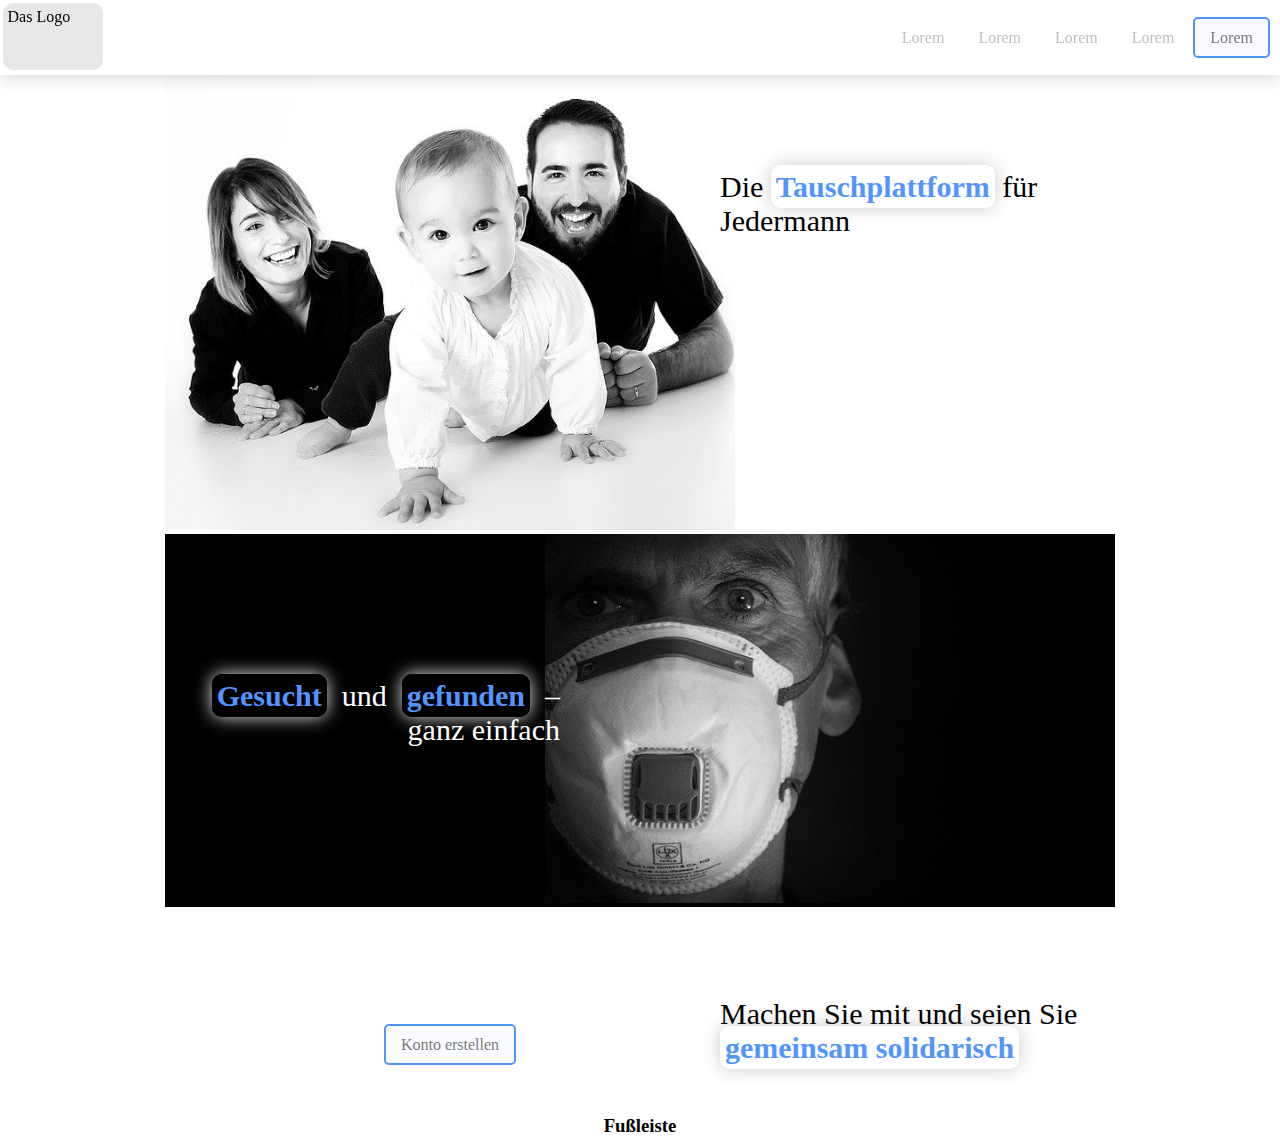
==== index.html @ 8d485190 "Beta-Version der Startseite" ====
<!DOCTYPE html>
<html lang="de">
  <head>
    <link href="style.css" rel="stylesheet" type="text/css">
    <title>Tauschplattform</title>
    <link rel="stylesheet" href="https://use.fontawesome.com/releases/v5.8.2/css/all.css" integrity="sha384-oS3vJWv+0UjzBfQzYUhtDYW+Pj2yciDJxpsK1OYPAYjqT085Qq/1cq5FLXAZQ7Ay" crossorigin="anonymous">
  </head>
  <body>
    <div class="main">
      <div class="header">
        <div class="logo">
          Das Logo
        </div>
        <div class="nav">
          <a href="#">Lorem</a>
          <a href="#">Lorem</a>
          <a href="#">Lorem</a>
          <a href="#">Lorem</a>
          <a class="highlight-btn" href="#">Lorem</a>
        </div>
      </div>
      <div class="content-wrapper">
        <div class="row">
          <div class="aside">
            <img src="family-1237701_640.jpg" />
          </div>
          <div class="aside">
            <span class="slogan-highlight">
              Die
              <b>Tauschplattform</b>
              f&uuml;r Jedermann
            </span>
          </div>
        </div>
        <div class="row">
          <div class="aside">
            <span class="slogan-highlight">
              <b>Gesucht</b>
              &nbsp;und&nbsp;
              <b>gefunden</b>
              &nbsp;&ndash;&nbsp;ganz&nbsp;einfach
            </span>
          </div>
          <div class="aside">
            <img src="mask-4934337_640.jpg" />
          </div>
        </div>
        <div class="row">
          <div class="aside" align="center">
            <a class="highlight-btn incontent" href="#">Konto erstellen</a>
          </div>
          <div class="aside">
            <span class="slogan-highlight">
              Machen&nbsp;Sie&nbsp;mit&nbsp;und&nbsp;seien&nbsp;Sie&nbsp;
              <b>gemeinsam&nbsp;solidarisch</b>
            </span>
          </div>
        </div>
        <div class="row" align="center">
          <h3>Fu&szlig;leiste</h3>
        </div>
      </div>
    </div>
  </body>
</html>
---- style.css ----
/*
// Stylesheet (c) 2020 //
*/

/*
// Import Schriften //
*/

@import url('https://fonts.googleapis.com/css2?family=Lexend+Deca&family=Montserrat:ital,wght@0,100;0,200;0,300;0,400;0,500;0,600;0,700;0,800;0,900;1,100;1,200;1,300;1,400;1,500;1,600;1,700;1,800;1,900&family=Quicksand:wght@300;400;500;600;700&display=swap');

/*
// Allgemeine Styles //
*/





/*
// Fuer mich //
*/



* {
  margin: 0;
  padding: 0;
}


div.main {
  width: 100%;
  box-sizing: content-box;
  height: auto;
}
div.header {
  width: 100%;
  height: 75px;
  background-color: #fff;
  -webkit-box-shadow: 0px 0px 17px 0px rgba(203,203,203,1);
-moz-box-shadow: 0px 0px 17px 0px rgba(203,203,203,1);
box-shadow: 0px 0px 17px 0px rgba(203,203,203,1);
position: fixed;
z-index: 501;
}
div.logo {
  background-color: #E8E8E8;
  width: 100px;
  height: 90%;
  margin-top: 5%;
  margin: 2.5px;
  padding: 5px;
  border-radius: 10px;
  box-sizing: border-box;
  float: left;
}
div.nav {
  float: right;
  padding: 10px;
}
a {
  line-height: 55px;
  height: 55px;
  width: auto;
  padding: 10px 15px;
  text-decoration: none;
  color: #BFBFBF;
  border-radius: 5px;
  transition: color .4s, box-shadow .4s;
}
a:not(.highlight-btn):hover {
  color: #939393;
}
a.highlight-btn {
  color: #7B7B7B;
  border: 2px solid #5395FF;
  background-color: #F9FBFF;
}
a.highlight-btn:hover {
  color: #939393;
  -webkit-box-shadow: 0px 0px 28px 2px rgba(83,149,255,0.21);
-moz-box-shadow: 0px 0px 28px 2px rgba(83,149,255,0.21);
box-shadow: 0px 0px 28px 2px rgba(83,149,255,0.21);
}
a.highlight-btn.incontent {
  position: relative;
  top: 40px;
}
img {
  width: 100%;
}
div.content-wrapper {
  max-width: 950px;
  padding-top: 75px;
  margin: 0 auto;
}
div.row {
  width: 100%;
  height: auto;
  position: relative;
  margin: 0 auto;
}
div.row:after {
    content:"";
    clear:both;
    display:block;
}
div.row:nth-child(1) .aside:first-of-type {
  float: left;
  width: 60%;
  height: 100%;
}
div.row:nth-child(1) .aside:last-of-type {
  float: right;
  width: 40%;
  height: 100%;
}
div.row:nth-child(2) .aside:first-of-type {
  float: left;
  width: 40%;
  height: 100%;
}
div.row:nth-child(2) .aside:last-of-type {
  float: right;
  width: 60%;
  height: 100%;
}
div.row:nth-child(3) .aside:first-of-type {
  float: left;
  width: 60%;
  height: 100%;
}
div.row:nth-child(3) .aside:last-of-type {
  float: right;
  width: 40%;
  height: 100%;
}
div.row:nth-child(1) {
  background-color: #fff;
}
div.row:nth-child(1) span.slogan-highlight {
  color: black;
  font-size: 30px;
  position: relative;
  left: -15px;
  top: 95px;
  text-align: left;
  display: block;
}
div.row:nth-child(1) span.slogan-highlight b {
  color: #5395FF;
  font-size: 30px;
  padding: 5px;
  border-radius: 10px;
  background-color: #fff;
  -webkit-box-shadow: 0px 0px 17px 0px rgba(84,84,84,.3);
-moz-box-shadow: 0px 0px 17px 0px rgba(84,84,84,.3);
box-shadow: 0px 0px 17px 0px rgba(84,84,84,.3);
}
div.row:nth-child(2) {
  background-color: black;
}
div.row:nth-child(2) span.slogan-highlight {
  color: #fff;
  font-size: 30px;
  position: relative;
  right: -15px;
  top: 145px;
  text-align: right;
  display: block;
}
div.row:nth-child(2) span.slogan-highlight b {
  color: #5395FF;
  font-size: 30px;
  padding: 5px;
  border-radius: 10px;
  background-color: #000;
  -webkit-box-shadow: 0px 0px 17px 0px rgba(255,255,255,.9);
-moz-box-shadow: 0px 0px 17px 0px rgba(84,84,84,.3);
box-shadow: 0px 0px 17px 0px rgba(255,255,255,.9);
}
div.row:nth-child(3) {
  padding: 70px 0;
}
div.row:nth-child(3) span.slogan-highlight {
  color: black;
  font-size: 30px;
  position: relative;
  left: -15px;
  top: 20px;
  text-align: left;
  display: block;
  width: 100%;
}
div.row:nth-child(3) span.slogan-highlight b {
  color: #5395FF;
  font-size: 30px;
  padding: 5px;
  border-radius: 10px;
  background-color: #fff;
  -webkit-box-shadow: 0px 0px 17px 0px rgba(84,84,84,.3);
-moz-box-shadow: 0px 0px 17px 0px rgba(84,84,84,.3);
box-shadow: 0px 0px 17px 0px rgba(84,84,84,.3);
}
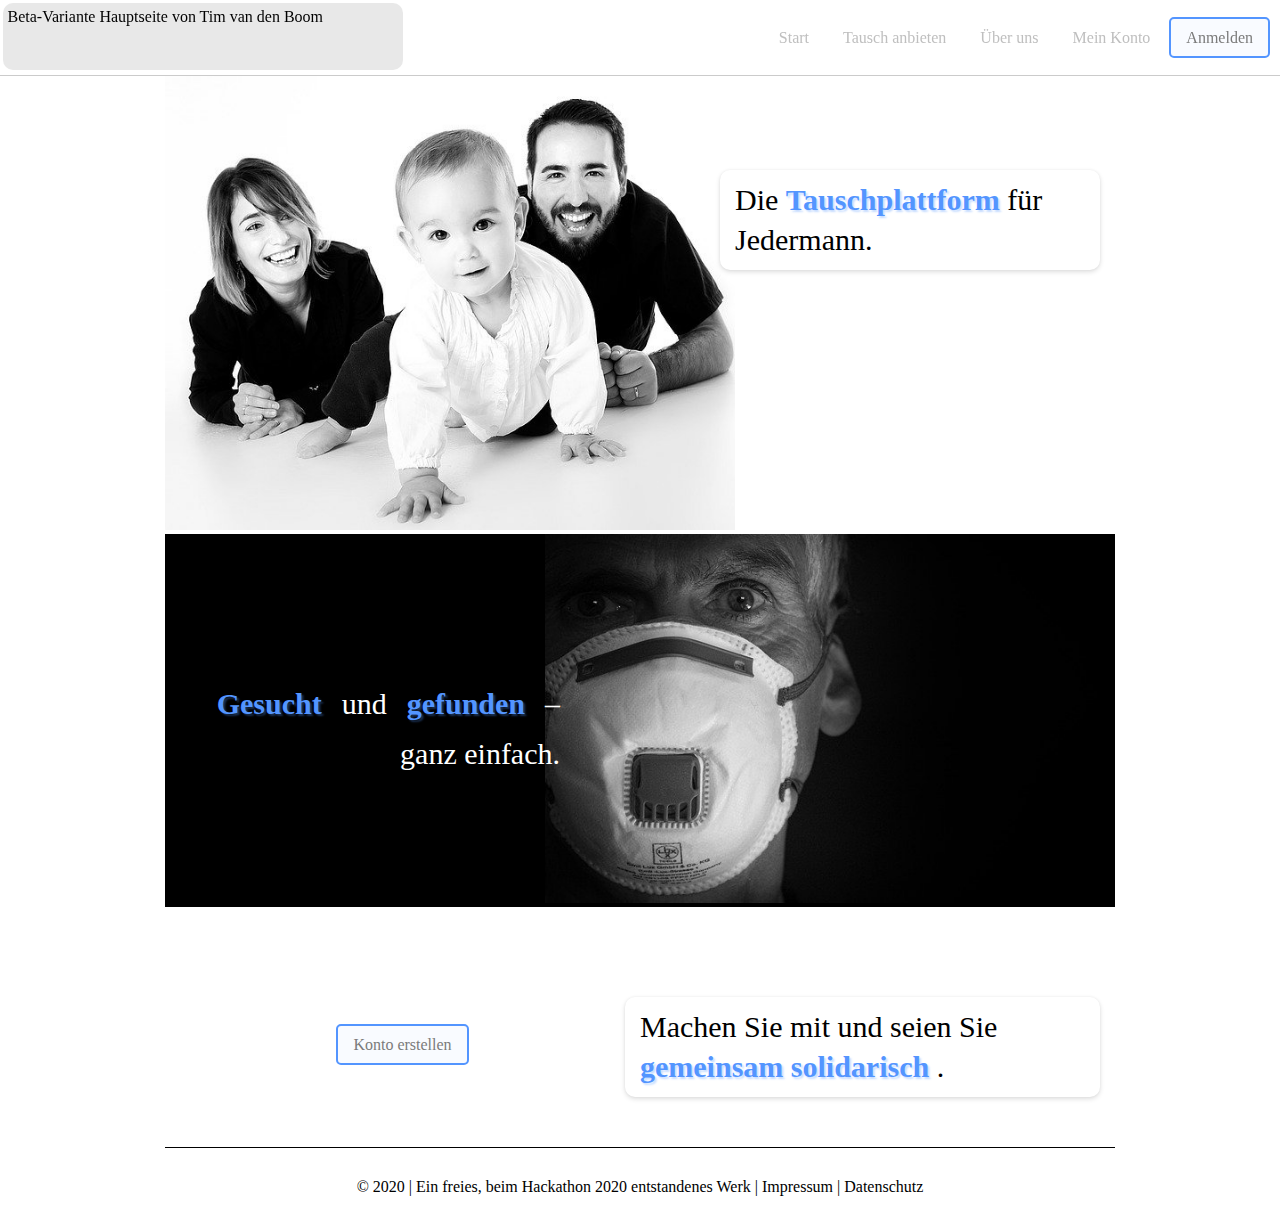
==== commit 72975a6a: "Beta-Variante Startseite von Tim van den Boom" ====
--- a/index.html
+++ b/index.html
@@ -4,19 +4,32 @@
     <link href="style.css" rel="stylesheet" type="text/css">
     <title>Tauschplattform</title>
     <link rel="stylesheet" href="https://use.fontawesome.com/releases/v5.8.2/css/all.css" integrity="sha384-oS3vJWv+0UjzBfQzYUhtDYW+Pj2yciDJxpsK1OYPAYjqT085Qq/1cq5FLXAZQ7Ay" crossorigin="anonymous">
+    <script src="https://ajax.googleapis.com/ajax/libs/jquery/3.4.1/jquery.min.js"></script>
+    <script>
+window.onscroll = function() {scrollFunction()};
+
+function scrollFunction() {
+if (document.body.scrollTop > 50 || document.documentElement.scrollTop > 50) {
+$(".header").css("box-shadow", "0px 0px 17px 0px rgba(203,203,203,1)");
+} else {
+$(".header").css("box-shadow", "0px 0px 0px 1px rgba(203,203,203,1)");
+}
+}
+
+    </script>
   </head>
   <body>
     <div class="main">
       <div class="header">
         <div class="logo">
-          Das Logo
+          Beta-Variante Hauptseite von Tim van den Boom
         </div>
         <div class="nav">
-          <a href="#">Lorem</a>
-          <a href="#">Lorem</a>
-          <a href="#">Lorem</a>
-          <a href="#">Lorem</a>
-          <a class="highlight-btn" href="#">Lorem</a>
+          <a href="#">Start</a>
+          <a href="#">Tausch anbieten</a>
+          <a href="#">&Uuml;ber uns</a>
+          <a href="#">Mein Konto</a>
+          <a class="highlight-btn" href="#">Anmelden</a>
         </div>
       </div>
       <div class="content-wrapper">
@@ -28,7 +41,7 @@
             <span class="slogan-highlight">
               Die
               <b>Tauschplattform</b>
-              f&uuml;r Jedermann
+              f&uuml;r Jedermann.
             </span>
           </div>
         </div>
@@ -38,7 +51,7 @@
               <b>Gesucht</b>
               &nbsp;und&nbsp;
               <b>gefunden</b>
-              &nbsp;&ndash;&nbsp;ganz&nbsp;einfach
+              &nbsp;&ndash;&nbsp;ganz&nbsp;einfach.
             </span>
           </div>
           <div class="aside">
@@ -53,11 +66,12 @@
             <span class="slogan-highlight">
               Machen&nbsp;Sie&nbsp;mit&nbsp;und&nbsp;seien&nbsp;Sie&nbsp;
               <b>gemeinsam&nbsp;solidarisch</b>
+              .
             </span>
           </div>
         </div>
-        <div class="row" align="center">
-          <h3>Fu&szlig;leiste</h3>
+        <div class="row footer">
+          <p>&copy; 2020 | Ein freies, beim Hackathon 2020 entstandenes Werk | Impressum | Datenschutz</p>
         </div>
       </div>
     </div>
--- a/style.css
+++ b/style.css
@@ -19,6 +19,25 @@
 /*
 // Fuer mich //
 */
+
+::-webkit-scrollbar {
+  width: 10px;
+}
+
+/* Track */
+::-webkit-scrollbar-track {
+  background: #E8E8E8;
+}
+
+/* Handle */
+::-webkit-scrollbar-thumb {
+  background: #BFBFBF;
+}
+
+/* Handle on hover */
+::-webkit-scrollbar-thumb:hover {
+  background: #5395FF;
+}
 
 
 
@@ -37,15 +56,16 @@
   width: 100%;
   height: 75px;
   background-color: #fff;
-  -webkit-box-shadow: 0px 0px 17px 0px rgba(203,203,203,1);
--moz-box-shadow: 0px 0px 17px 0px rgba(203,203,203,1);
-box-shadow: 0px 0px 17px 0px rgba(203,203,203,1);
+  transition-duration: .3s;
+  -webkit-box-shadow: 0px 0px 0px 1px rgba(203,203,203,1);
+-moz-box-shadow: 0px 0px 0px 1px rgba(203,203,203,1);
+box-shadow: 0px 0px 0px 1px rgba(203,203,203,1);
 position: fixed;
 z-index: 501;
 }
 div.logo {
   background-color: #E8E8E8;
-  width: 100px;
+  width: 400px;
   height: 90%;
   margin-top: 5%;
   margin: 2.5px;
@@ -127,35 +147,35 @@
 }
 div.row:nth-child(3) .aside:first-of-type {
   float: left;
-  width: 60%;
+  width: 50%;
   height: 100%;
 }
 div.row:nth-child(3) .aside:last-of-type {
   float: right;
-  width: 40%;
+  width: 50%;
   height: 100%;
 }
 div.row:nth-child(1) {
   background-color: #fff;
 }
 div.row:nth-child(1) span.slogan-highlight {
-  color: black;
   font-size: 30px;
   position: relative;
   left: -15px;
   top: 95px;
   text-align: left;
   display: block;
+  line-height: 40px;
+  padding: 10px 15px;
+  border-radius: 10px;
+  background-color: #fff;
+  -webkit-box-shadow: rgba(0, 0, 0, 0.13) 0px 2px 5px, rgba(0, 0, 0, 0.05) 0px 0px 3px;
+      -moz-box-shadow: rgba(0, 0, 0, 0.13) 0px 2px 5px, rgba(0, 0, 0, 0.05) 0px 0px 3px;
+      box-shadow: rgba(0, 0, 0, 0.13) 0px 2px 5px, rgba(0, 0, 0, 0.05) 0px 0px 3px;
 }
 div.row:nth-child(1) span.slogan-highlight b {
   color: #5395FF;
-  font-size: 30px;
-  padding: 5px;
-  border-radius: 10px;
-  background-color: #fff;
-  -webkit-box-shadow: 0px 0px 17px 0px rgba(84,84,84,.3);
--moz-box-shadow: 0px 0px 17px 0px rgba(84,84,84,.3);
-box-shadow: 0px 0px 17px 0px rgba(84,84,84,.3);
+  text-shadow: 2px 2px 2px rgba(83,149,255,0.33);
 }
 div.row:nth-child(2) {
   background-color: black;
@@ -168,16 +188,14 @@
   top: 145px;
   text-align: right;
   display: block;
+  line-height: 50px;
 }
 div.row:nth-child(2) span.slogan-highlight b {
   color: #5395FF;
+  text-shadow: 2px 2px 2px rgba(83,149,255,0.33);
   font-size: 30px;
   padding: 5px;
   border-radius: 10px;
-  background-color: #000;
-  -webkit-box-shadow: 0px 0px 17px 0px rgba(255,255,255,.9);
--moz-box-shadow: 0px 0px 17px 0px rgba(84,84,84,.3);
-box-shadow: 0px 0px 17px 0px rgba(255,255,255,.9);
 }
 div.row:nth-child(3) {
   padding: 70px 0;
@@ -190,15 +208,22 @@
   top: 20px;
   text-align: left;
   display: block;
-  width: 100%;
+  line-height: 50px;
+  line-height: 40px;
+  padding: 10px 15px;
+  border-radius: 10px;
+  background-color: #fff;
+  -webkit-box-shadow: rgba(0, 0, 0, 0.13) 0px 2px 5px, rgba(0, 0, 0, 0.05) 0px 0px 3px;
+      -moz-box-shadow: rgba(0, 0, 0, 0.13) 0px 2px 5px, rgba(0, 0, 0, 0.05) 0px 0px 3px;
+      box-shadow: rgba(0, 0, 0, 0.13) 0px 2px 5px, rgba(0, 0, 0, 0.05) 0px 0px 3px;
 }
 div.row:nth-child(3) span.slogan-highlight b {
   color: #5395FF;
-  font-size: 30px;
-  padding: 5px;
-  border-radius: 10px;
-  background-color: #fff;
-  -webkit-box-shadow: 0px 0px 17px 0px rgba(84,84,84,.3);
--moz-box-shadow: 0px 0px 17px 0px rgba(84,84,84,.3);
-box-shadow: 0px 0px 17px 0px rgba(84,84,84,.3);
-}
+  text-shadow: 2px 2px 2px rgba(83,149,255,0.33);
+  font-size: 30px;
+}
+div.row:nth-child(4) {
+  padding: 30px 0;
+  border-top: 1px solid black;
+  text-align: center;
+}
